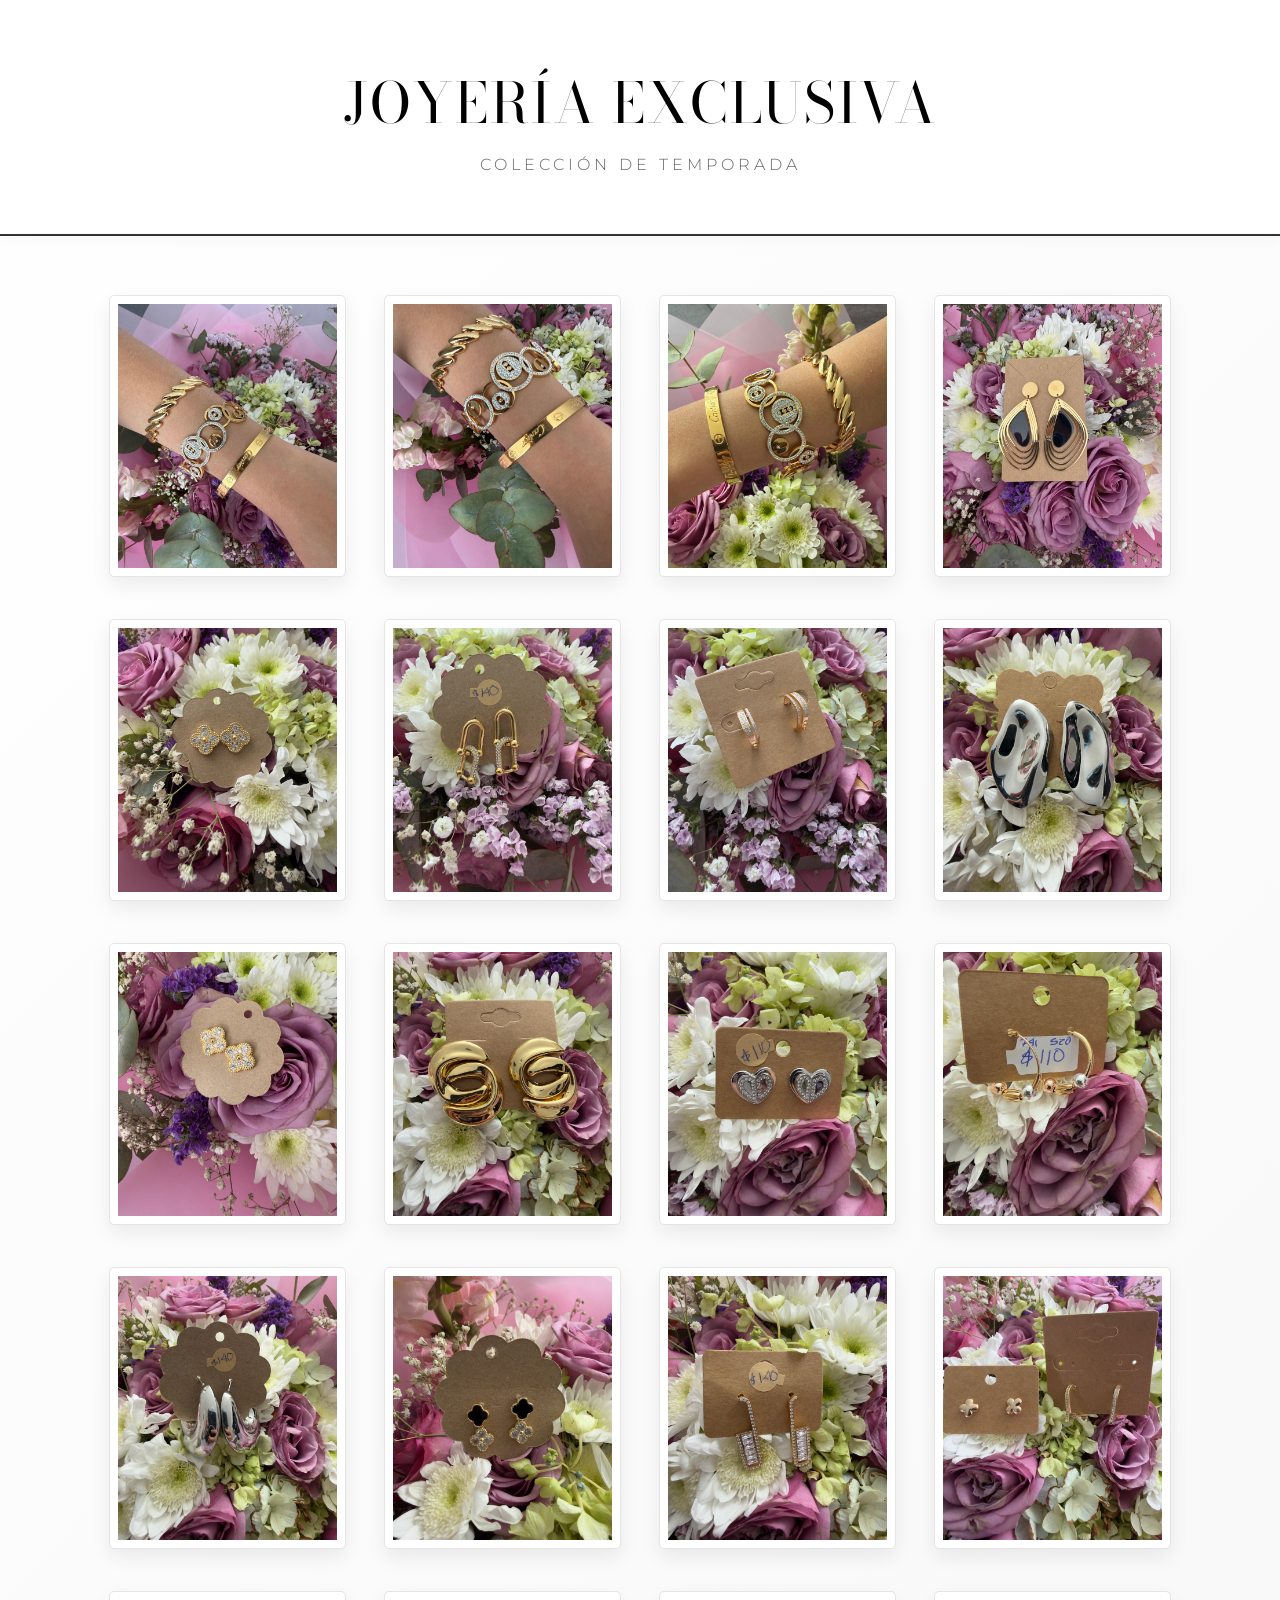
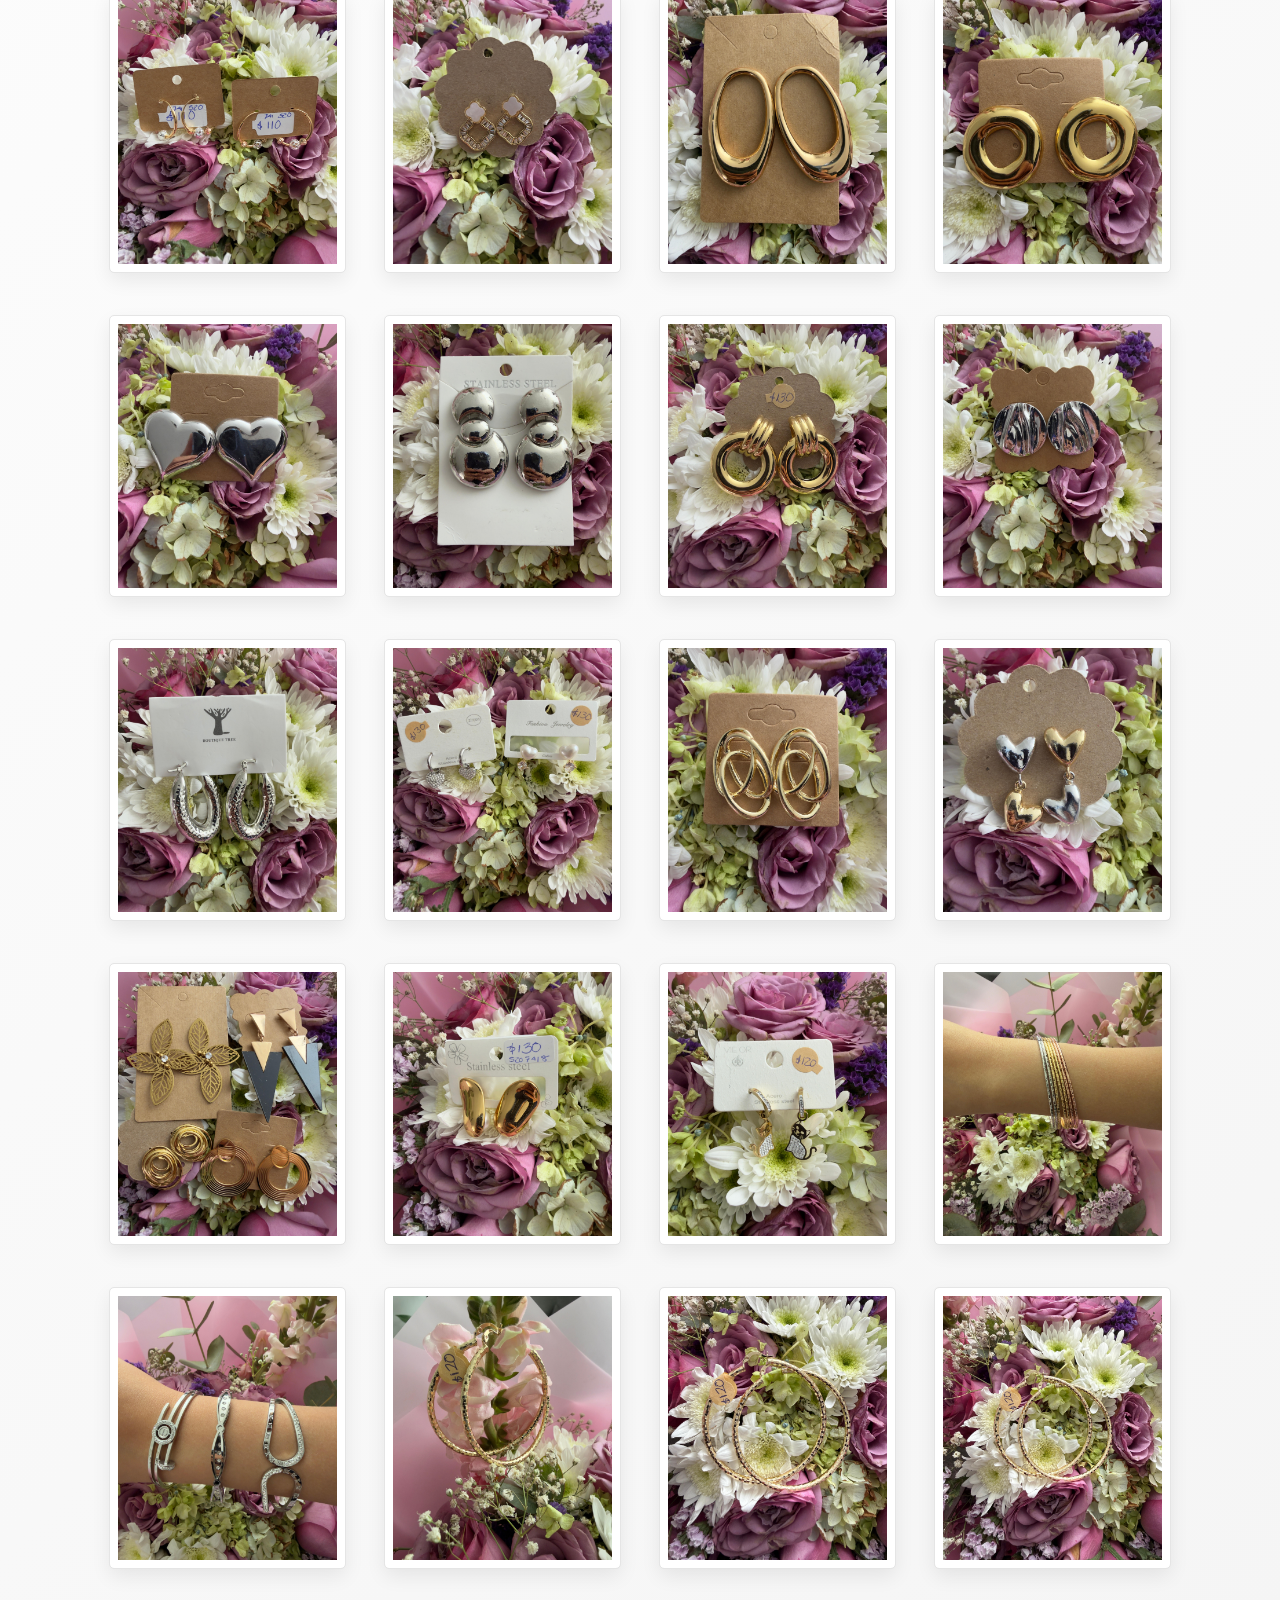
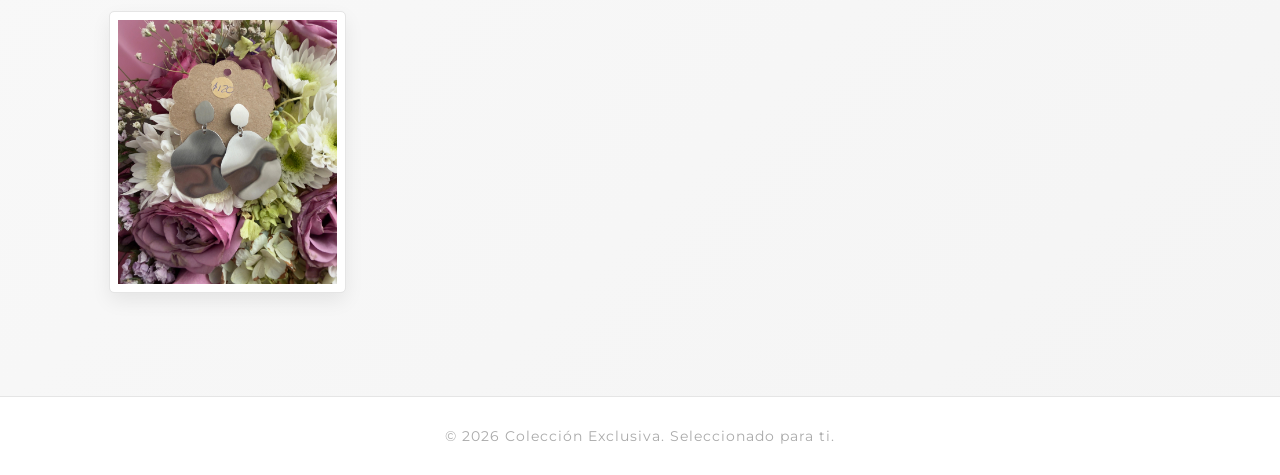
==== index.html @ bb9070b0 "Version 1" ====
<!DOCTYPE html>
<html lang="es">
<head>
    <meta charset="UTF-8">
    <meta name="viewport" content="width=device-width, initial-scale=1.0">
    <title>Catálogo Exclusivo de Joyas</title>
    
    <link rel="preconnect" href="https://fonts.googleapis.com">
    <link rel="preconnect" href="https://fonts.gstatic.com" crossorigin>
    <link href="https://fonts.googleapis.com/css2?family=Bodoni+Moda:ital,opsz,wght@0,6..96,400;0,6..96,700;1,6..96,400&family=Montserrat:wght@300;400;600&display=swap" rel="stylesheet">
    
    <link rel="stylesheet" href="assets/css/style.css">
</head>
<body>
    <header class="encabezado-lujo">
        <h1>Joyería Exclusiva</h1>
        <p>Colección de Temporada</p>
    </header>
    
    <main>
        <div class="galeria" id="contenedor-galeria"></div>
    </main>

    <footer class="pie-pagina">
        <p>© 2026 Colección Exclusiva. Seleccionado para ti.</p>
    </footer>

    <div id="carrito-flotante" class="oculto">
        <p><strong id="contador-carrito">0</strong> Joyas seleccionadas</p>
        <button id="btn-whatsapp">Cotizar por WhatsApp</button>
    </div>

    <script src="assets/js/script.js"></script>
</body>
</html>
---- assets/css/style.css ----
/* --- RESETEO BÁSICO --- */
* {
    margin: 0;
    padding: 0;
    box-sizing: border-box;
}

body {
    font-family: 'Montserrat', sans-serif;
    background: linear-gradient(135deg, #ffffff 0%, #f4f4f4 100%);
    color: #333333;
    min-height: 100vh;
}

/* --- DISEÑO DEL ENCABEZADO (Estilo Tiffany) --- */
.encabezado-lujo {
    text-align: center;
    padding: 60px 20px;
    background-color: #ffffff;
    box-shadow: 0 4px 15px rgba(0, 0, 0, 0.03);
    border-bottom: 2px solid #333333; /* Línea negra para más elegancia */
}

.encabezado-lujo h1 {
    font-family: 'Bodoni Moda', serif; /* LA NUEVA FUENTE */
    font-size: 3.5em; /* Un poco más grande */
    font-weight: 400;
    letter-spacing: 2px;
    color: #000000; /* Negro profundo como las marcas de lujo */
    text-transform: uppercase;
    margin-bottom: 10px;
}

.encabezado-lujo p {
    font-family: 'Montserrat', sans-serif;
    color: #666666;
    font-size: 1em;
    letter-spacing: 4px;
    text-transform: uppercase;
    font-weight: 300;
}

/* --- DISEÑO DE LA GALERÍA --- */
.galeria {
    display: grid;
    grid-template-columns: repeat(auto-fit, minmax(220px, 1fr));
    gap: 40px;
    padding: 60px 20px;
    max-width: 1100px;
    margin: 0 auto;
}

/* NUEVO: Contenedor individual para cada joya */
.contenedor-joya {
    position: relative; /* Importante para que el letrero se quede dentro de la foto */
}

.foto-joya {
    width: 100%;
    height: 280px;
    object-fit: cover;
    border-radius: 4px;
    border: 8px solid #ffffff; 
    box-shadow: 0 8px 20px rgba(0, 0, 0, 0.08); 
    outline: 1px solid #e5e5e5;
    transition: all 0.4s ease;
    cursor: pointer;
}

.foto-joya:hover {
    transform: scale(1.03) translateY(-8px);
    box-shadow: 0 15px 30px rgba(212, 175, 55, 0.3);
    outline-color: #D4AF37;
}

/* --- DISEÑO DEL CARRITO --- */
.foto-joya.seleccionada {
    border-color: #D4AF37;
    box-shadow: 0 0 20px rgba(212, 175, 55, 0.6);
    transform: scale(0.95);
    opacity: 0.9;
    outline: 2px solid #D4AF37;
}

/* --- NUEVO: DISEÑO DE JOYA VENDIDA --- */
.foto-joya.agotada {
    filter: grayscale(100%); /* Pone la foto en blanco y negro */
    opacity: 0.6;
    cursor: not-allowed; /* Cambia la manita por un símbolo de bloqueo */
}

/* Evita que haga la animación al pasar el ratón si está vendida */
.foto-joya.agotada:hover {
    transform: none;
    box-shadow: 0 8px 20px rgba(0, 0, 0, 0.08);
    outline-color: #e5e5e5;
}

.letrero-vendida {
    position: absolute;
    top: 50%;
    left: 50%;
    transform: translate(-50%, -50%);
    background-color: rgba(0, 0, 0, 0.8);
    color: #ffffff;
    padding: 10px 20px;
    font-family: 'Montserrat', sans-serif;
    font-weight: 600;
    letter-spacing: 3px;
    font-size: 1.2em;
    border-radius: 4px;
    pointer-events: none; /* Para que los clics pasen a través del letrero */
}

/* --- DEMÁS ESTILOS (Footer y Botón Flotante) --- */
.pie-pagina {
    text-align: center;
    padding: 30px 20px;
    margin-top: 40px;
    background-color: #ffffff;
    border-top: 1px solid #e5e5e5;
}

.pie-pagina p { color: #aaaaaa; font-size: 0.9em; letter-spacing: 1px; }

#carrito-flotante {
    position: fixed; bottom: 30px; right: 30px;
    background-color: #ffffff; border: 2px solid #D4AF37;
    padding: 15px 25px; border-radius: 50px;
    box-shadow: 0 10px 30px rgba(0,0,0,0.15);
    display: flex; align-items: center; gap: 20px;
    transition: all 0.4s ease; z-index: 1000;
}

#carrito-flotante.oculto {
    transform: translateY(150px); opacity: 0; pointer-events: none;
}

#btn-whatsapp {
    background-color: #25D366; color: white; border: none;
    padding: 12px 24px; border-radius: 30px; font-size: 1em;
    font-weight: 600; font-family: 'Montserrat', sans-serif;
    cursor: pointer; transition: background-color 0.3s ease;
}

#btn-whatsapp:hover { background-color: #128C7E; }
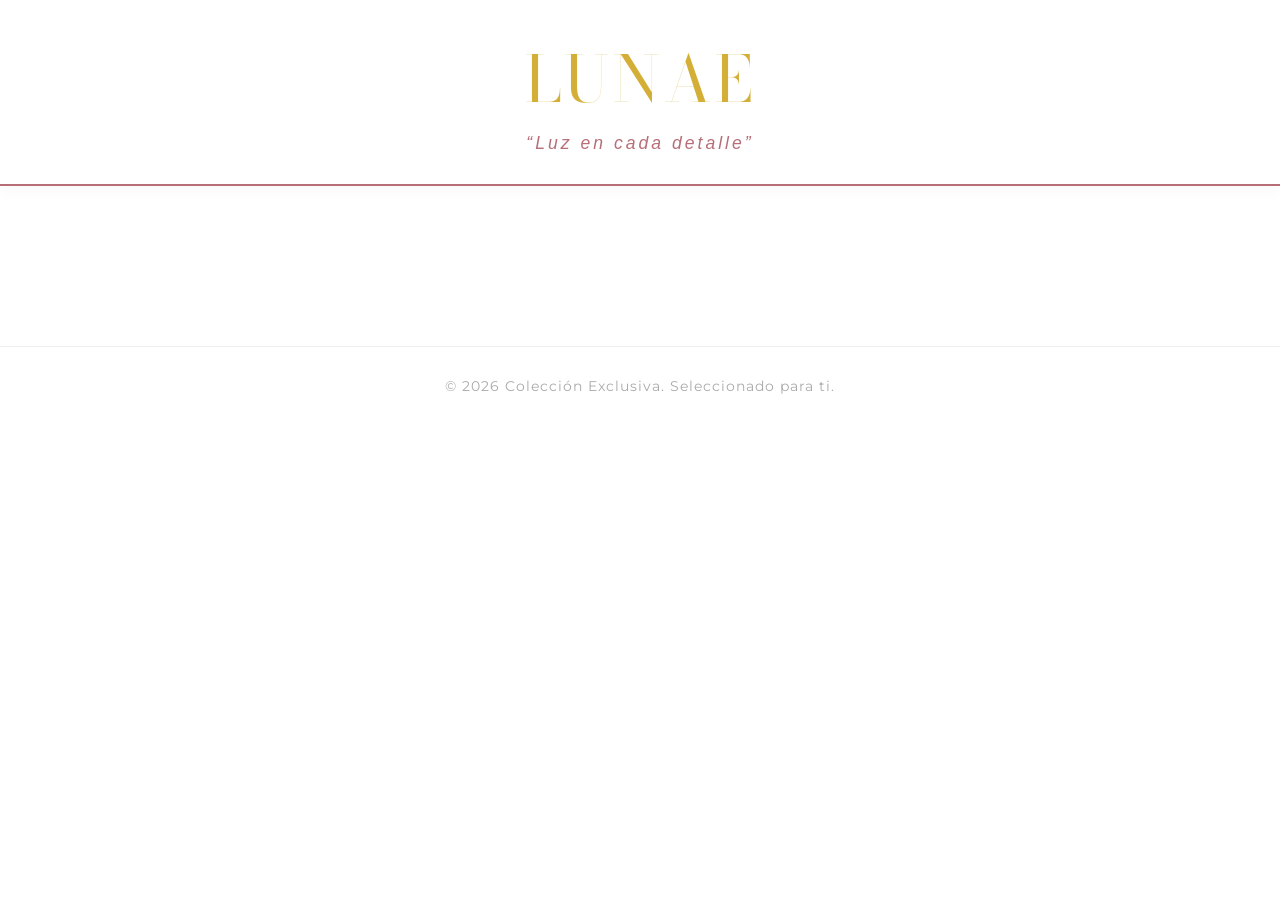
==== commit 277c2d0f: "Version 3" ====
--- a/index.html
+++ b/index.html
@@ -13,8 +13,8 @@
 </head>
 <body>
     <header class="encabezado-lujo">
-        <h1>Joyería Exclusiva</h1>
-        <p>Colección de Temporada</p>
+        <h1>Lunae</h1>
+        <p>“Luz en cada detalle”</p>
     </header>
     
     <main>
--- a/assets/css/style.css
+++ b/assets/css/style.css
@@ -7,37 +7,38 @@
 
 body {
     font-family: 'Montserrat', sans-serif;
-    background: linear-gradient(135deg, #ffffff 0%, #f4f4f4 100%);
-    color: #333333;
+    background-color: #ffffff; /* Fondo Blanco Limpio */
+    color: #333333; /* Texto oscuro para que se lea bien */
     min-height: 100vh;
 }
 
-/* --- DISEÑO DEL ENCABEZADO (Estilo Tiffany) --- */
+/* --- DISEÑO DEL ENCABEZADO --- */
 .encabezado-lujo {
     text-align: center;
-    padding: 60px 20px;
-    background-color: #ffffff;
-    box-shadow: 0 4px 15px rgba(0, 0, 0, 0.03);
-    border-bottom: 2px solid #333333; /* Línea negra para más elegancia */
+    /* Reduje el padding de 60px a 30px para que la línea suba y quede pegada */
+    padding: 30px 20px; 
+    background-color: #ffffff; 
+    box-shadow: 0 4px 15px rgba(0, 0, 0, 0.03); /* Sombra muy sutil */
+    border-bottom: 2px solid #B76E79; /* Línea Rosa Gold */
 }
 
 .encabezado-lujo h1 {
-    font-family: 'Bodoni Moda', serif; /* LA NUEVA FUENTE */
-    font-size: 3.5em; /* Un poco más grande */
+    font-family: 'Bodoni Moda', serif;
+    font-size: 4em; /* Letra un poco más grande */
     font-weight: 400;
-    letter-spacing: 2px;
-    color: #000000; /* Negro profundo como las marcas de lujo */
+    letter-spacing: 4px;
+    color: #D4AF37; /* Título Dorado */
     text-transform: uppercase;
-    margin-bottom: 10px;
+    margin-bottom: 5px; /* Más pegado al subtítulo */
 }
 
 .encabezado-lujo p {
     font-family: 'Montserrat', sans-serif;
-    color: #666666;
-    font-size: 1em;
-    letter-spacing: 4px;
-    text-transform: uppercase;
-    font-weight: 300;
+    color: #B76E79; /* Subtítulo Rosa Gold */
+    font-size: 1.1em;
+    letter-spacing: 3px;
+    font-weight: 400;
+    font-style: italic; /* Le da un toque muy elegante a las comillas */
 }
 
 /* --- DISEÑO DE LA GALERÍA --- */
@@ -50,9 +51,8 @@
     margin: 0 auto;
 }
 
-/* NUEVO: Contenedor individual para cada joya */
 .contenedor-joya {
-    position: relative; /* Importante para que el letrero se quede dentro de la foto */
+    position: relative;
 }
 
 .foto-joya {
@@ -60,40 +60,40 @@
     height: 280px;
     object-fit: cover;
     border-radius: 4px;
-    border: 8px solid #ffffff; 
+    border: 1px solid #eeeeee; /* Borde gris muy clarito */
     box-shadow: 0 8px 20px rgba(0, 0, 0, 0.08); 
-    outline: 1px solid #e5e5e5;
     transition: all 0.4s ease;
     cursor: pointer;
 }
 
+/* Efecto al pasar el cursor */
 .foto-joya:hover {
     transform: scale(1.03) translateY(-8px);
-    box-shadow: 0 15px 30px rgba(212, 175, 55, 0.3);
-    outline-color: #D4AF37;
+    box-shadow: 0 15px 30px rgba(183, 110, 121, 0.25); /* Sombra Rosa Gold */
+    border-color: #B76E79;
 }
 
-/* --- DISEÑO DEL CARRITO --- */
+/* --- DISEÑO DE JOYA SELECCIONADA (CARRITO) --- */
 .foto-joya.seleccionada {
-    border-color: #D4AF37;
-    box-shadow: 0 0 20px rgba(212, 175, 55, 0.6);
+    border-color: #D4AF37; 
+    box-shadow: 0 0 20px rgba(212, 175, 55, 0.4);
     transform: scale(0.95);
     opacity: 0.9;
     outline: 2px solid #D4AF37;
 }
 
-/* --- NUEVO: DISEÑO DE JOYA VENDIDA --- */
+/* --- DISEÑO DE JOYA VENDIDA --- */
 .foto-joya.agotada {
-    filter: grayscale(100%); /* Pone la foto en blanco y negro */
+    filter: grayscale(100%) brightness(90%); 
     opacity: 0.6;
-    cursor: not-allowed; /* Cambia la manita por un símbolo de bloqueo */
+    cursor: not-allowed;
+    border-color: #dddddd;
 }
 
-/* Evita que haga la animación al pasar el ratón si está vendida */
 .foto-joya.agotada:hover {
     transform: none;
-    box-shadow: 0 8px 20px rgba(0, 0, 0, 0.08);
-    outline-color: #e5e5e5;
+    box-shadow: none;
+    border-color: #dddddd;
 }
 
 .letrero-vendida {
@@ -101,46 +101,54 @@
     top: 50%;
     left: 50%;
     transform: translate(-50%, -50%);
-    background-color: rgba(0, 0, 0, 0.8);
-    color: #ffffff;
+    background-color: rgba(212, 175, 55, 0.95); /* Dorado */
+    color: #ffffff; /* Letras blancas */
     padding: 10px 20px;
     font-family: 'Montserrat', sans-serif;
-    font-weight: 600;
+    font-weight: 700;
     letter-spacing: 3px;
     font-size: 1.2em;
-    border-radius: 4px;
-    pointer-events: none; /* Para que los clics pasen a través del letrero */
+    border-radius: 2px;
+    pointer-events: none;
 }
 
-/* --- DEMÁS ESTILOS (Footer y Botón Flotante) --- */
+/* --- DISEÑO DEL PIE DE PÁGINA --- */
 .pie-pagina {
     text-align: center;
     padding: 30px 20px;
     margin-top: 40px;
     background-color: #ffffff;
-    border-top: 1px solid #e5e5e5;
+    border-top: 1px solid #eeeeee;
 }
 
 .pie-pagina p { color: #aaaaaa; font-size: 0.9em; letter-spacing: 1px; }
 
+/* --- DISEÑO DEL CARRITO FLOTANTE --- */
 #carrito-flotante {
     position: fixed; bottom: 30px; right: 30px;
-    background-color: #ffffff; border: 2px solid #D4AF37;
+    background-color: #ffffff; 
+    border: 2px solid #D4AF37; 
     padding: 15px 25px; border-radius: 50px;
-    box-shadow: 0 10px 30px rgba(0,0,0,0.15);
+    box-shadow: 0 10px 30px rgba(0,0,0,0.1);
     display: flex; align-items: center; gap: 20px;
     transition: all 0.4s ease; z-index: 1000;
 }
+
+#carrito-flotante p { color: #333333; }
 
 #carrito-flotante.oculto {
     transform: translateY(150px); opacity: 0; pointer-events: none;
 }
 
 #btn-whatsapp {
-    background-color: #25D366; color: white; border: none;
+    background-color: #B76E79; /* Rosa Gold */
+    color: #ffffff; /* Letras blancas */
+    border: none;
     padding: 12px 24px; border-radius: 30px; font-size: 1em;
-    font-weight: 600; font-family: 'Montserrat', sans-serif;
+    font-weight: 700; font-family: 'Montserrat', sans-serif;
     cursor: pointer; transition: background-color 0.3s ease;
 }
 
-#btn-whatsapp:hover { background-color: #128C7E; }+#btn-whatsapp:hover { 
+    background-color: #D4AF37; /* Dorado al pasar el mouse */
+}
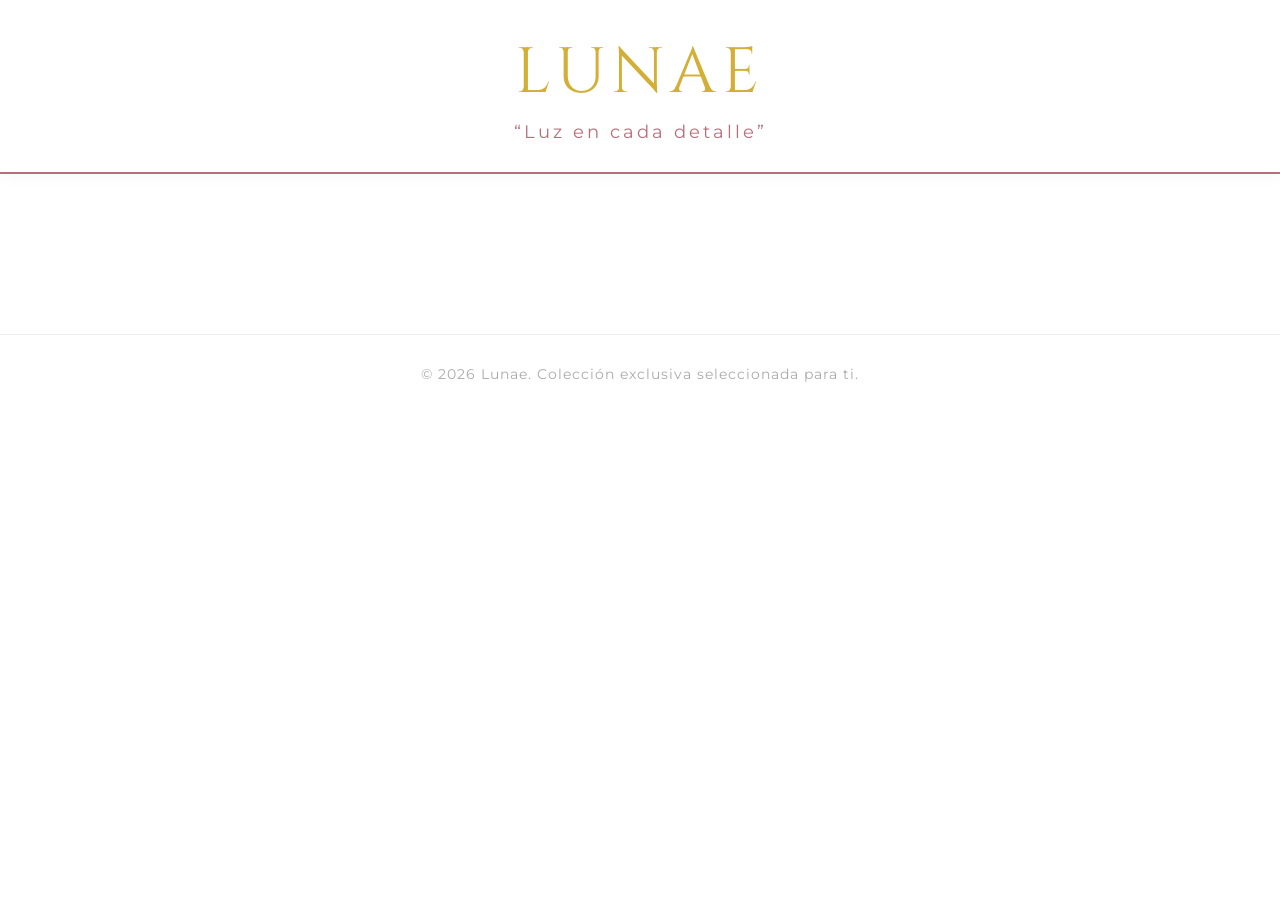
==== commit 58e6263f: "Version 4" ====
--- a/index.html
+++ b/index.html
@@ -3,26 +3,30 @@
 <head>
     <meta charset="UTF-8">
     <meta name="viewport" content="width=device-width, initial-scale=1.0">
-    <title>Catálogo Exclusivo de Joyas</title>
+    <title>Lunae - Luz en cada detalle</title>
+    
+    <link rel="icon" type="image/x-icon" href="favicon.ico">
     
     <link rel="preconnect" href="https://fonts.googleapis.com">
     <link rel="preconnect" href="https://fonts.gstatic.com" crossorigin>
-    <link href="https://fonts.googleapis.com/css2?family=Bodoni+Moda:ital,opsz,wght@0,6..96,400;0,6..96,700;1,6..96,400&family=Montserrat:wght@300;400;600&display=swap" rel="stylesheet">
+    <link href="https://fonts.googleapis.com/css2?family=Cinzel:wght@400;600&family=Cormorant+Garamond:wght@400;600&family=Playfair+Display:wght@400;700&family=Montserrat:ital,wght@0,300;0,400;0,600;0,700;1,300&display=swap" rel="stylesheet">
     
     <link rel="stylesheet" href="assets/css/style.css">
 </head>
 <body>
+    
     <header class="encabezado-lujo">
         <h1>Lunae</h1>
         <p>“Luz en cada detalle”</p>
     </header>
     
     <main>
-        <div class="galeria" id="contenedor-galeria"></div>
+        <div class="galeria" id="contenedor-galeria">
+            </div>
     </main>
 
     <footer class="pie-pagina">
-        <p>© 2026 Colección Exclusiva. Seleccionado para ti.</p>
+        <p>© 2026 Lunae. Colección exclusiva seleccionada para ti.</p>
     </footer>
 
     <div id="carrito-flotante" class="oculto">
--- a/assets/css/style.css
+++ b/assets/css/style.css
@@ -7,75 +7,94 @@
 
 body {
     font-family: 'Montserrat', sans-serif;
-    background-color: #ffffff; /* Fondo Blanco Limpio */
-    color: #333333; /* Texto oscuro para que se lea bien */
+    background-color: #ffffff;
+    color: #333333;
     min-height: 100vh;
 }
 
-/* --- DISEÑO DEL ENCABEZADO --- */
+/* --- DISEÑO DEL ENCABEZADO RESPONSIVO --- */
 .encabezado-lujo {
     text-align: center;
-    /* Reduje el padding de 60px a 30px para que la línea suba y quede pegada */
-    padding: 30px 20px; 
-    background-color: #ffffff; 
-    box-shadow: 0 4px 15px rgba(0, 0, 0, 0.03); /* Sombra muy sutil */
-    border-bottom: 2px solid #B76E79; /* Línea Rosa Gold */
+    padding: 30px 20px;
+    background-color: #ffffff;
+    box-shadow: 0 4px 15px rgba(0, 0, 0, 0.03);
+    border-bottom: 2px solid #B76E79; /* Rosa Gold */
 }
 
 .encabezado-lujo h1 {
-    font-family: 'Bodoni Moda', serif;
-    font-size: 4em; /* Letra un poco más grande */
+    font-family: 'Cinzel', serif; /* Cinzel para el título Lunae */
+    font-size: 3em; /* Ajustado para responsividad */
     font-weight: 400;
     letter-spacing: 4px;
     color: #D4AF37; /* Título Dorado */
     text-transform: uppercase;
-    margin-bottom: 5px; /* Más pegado al subtítulo */
+    margin-bottom: 5px;
 }
 
 .encabezado-lujo p {
     font-family: 'Montserrat', sans-serif;
     color: #B76E79; /* Subtítulo Rosa Gold */
-    font-size: 1.1em;
-    letter-spacing: 3px;
+    font-size: 1em;
+    letter-spacing: 2px;
     font-weight: 400;
-    font-style: italic; /* Le da un toque muy elegante a las comillas */
-}
-
-/* --- DISEÑO DE LA GALERÍA --- */
+}
+
+/* MEDIA QUERY: Títulos más grandes en pantallas grandes */
+@media (min-width: 768px) {
+    .encabezado-lujo h1 { font-size: 4em; letter-spacing: 6px; }
+    .encabezado-lujo p { font-size: 1.1em; letter-spacing: 3px; }
+}
+
+/* --- DISEÑO DE LA GALERÍA RESPONSIVA --- */
 .galeria {
     display: grid;
-    grid-template-columns: repeat(auto-fit, minmax(220px, 1fr));
-    gap: 40px;
-    padding: 60px 20px;
+    /* Ajuste responsivo: columnas automáticas, min 150px en móvil, max 1fr */
+    grid-template-columns: repeat(auto-fit, minmax(150px, 1fr));
+    gap: 20px; /* Menos espacio en móvil */
+    padding: 30px 20px;
     max-width: 1100px;
     margin: 0 auto;
 }
 
+/* MEDIA QUERY: Más espacio y columnas más grandes en escritorio */
+@media (min-width: 768px) {
+    .galeria {
+        grid-template-columns: repeat(auto-fit, minmax(220px, 1fr));
+        gap: 40px;
+        padding: 60px 20px;
+    }
+}
+
 .contenedor-joya {
     position: relative;
 }
 
 .foto-joya {
     width: 100%;
-    height: 280px;
+    height: 200px; /* Altura más baja para móvil */
     object-fit: cover;
     border-radius: 4px;
-    border: 1px solid #eeeeee; /* Borde gris muy clarito */
-    box-shadow: 0 8px 20px rgba(0, 0, 0, 0.08); 
+    border: 1px solid #eeeeee;
+    box-shadow: 0 8px 20px rgba(0, 0, 0, 0.08);
     transition: all 0.4s ease;
     cursor: pointer;
 }
 
-/* Efecto al pasar el cursor */
+/* MEDIA QUERY: Altura más alta en escritorio */
+@media (min-width: 768px) {
+    .foto-joya { height: 280px; }
+}
+
+/* Efecto al pasar el cursor (hover) */
 .foto-joya:hover {
     transform: scale(1.03) translateY(-8px);
-    box-shadow: 0 15px 30px rgba(183, 110, 121, 0.25); /* Sombra Rosa Gold */
+    box-shadow: 0 15px 30px rgba(183, 110, 121, 0.25);
     border-color: #B76E79;
 }
 
 /* --- DISEÑO DE JOYA SELECCIONADA (CARRITO) --- */
 .foto-joya.seleccionada {
-    border-color: #D4AF37; 
+    border-color: #D4AF37;
     box-shadow: 0 0 20px rgba(212, 175, 55, 0.4);
     transform: scale(0.95);
     opacity: 0.9;
@@ -84,7 +103,7 @@
 
 /* --- DISEÑO DE JOYA VENDIDA --- */
 .foto-joya.agotada {
-    filter: grayscale(100%) brightness(90%); 
+    filter: grayscale(100%) brightness(90%);
     opacity: 0.6;
     cursor: not-allowed;
     border-color: #dddddd;
@@ -101,15 +120,21 @@
     top: 50%;
     left: 50%;
     transform: translate(-50%, -50%);
-    background-color: rgba(212, 175, 55, 0.95); /* Dorado */
-    color: #ffffff; /* Letras blancas */
-    padding: 10px 20px;
+    background-color: rgba(212, 175, 55, 0.95);
+    color: #ffffff;
+    padding: 8px 16px;
     font-family: 'Montserrat', sans-serif;
     font-weight: 700;
-    letter-spacing: 3px;
-    font-size: 1.2em;
+    letter-spacing: 2px;
+    font-size: 1em;
     border-radius: 2px;
     pointer-events: none;
+    white-space: nowrap; /* Evita que el texto se parta en móvil */
+}
+
+/* MEDIA QUERY: Texto más grande en escritorio */
+@media (min-width: 768px) {
+    .letrero-vendida { font-size: 1.2em; letter-spacing: 3px; padding: 10px 20px; }
 }
 
 /* --- DISEÑO DEL PIE DE PÁGINA --- */
@@ -123,18 +148,35 @@
 
 .pie-pagina p { color: #aaaaaa; font-size: 0.9em; letter-spacing: 1px; }
 
-/* --- DISEÑO DEL CARRITO FLOTANTE --- */
+/* --- DISEÑO DEL CARRITO FLOTANTE RESPONSIVO --- */
 #carrito-flotante {
-    position: fixed; bottom: 30px; right: 30px;
-    background-color: #ffffff; 
-    border: 2px solid #D4AF37; 
-    padding: 15px 25px; border-radius: 50px;
+    position: fixed;
+    bottom: 20px; /* Más cerca del borde en móvil */
+    right: 20px;
+    background-color: #ffffff;
+    border: 2px solid #D4AF37;
+    padding: 10px 20px; /* Más compacto en móvil */
+    border-radius: 50px;
     box-shadow: 0 10px 30px rgba(0,0,0,0.1);
-    display: flex; align-items: center; gap: 20px;
-    transition: all 0.4s ease; z-index: 1000;
-}
-
-#carrito-flotante p { color: #333333; }
+    display: flex;
+    align-items: center;
+    gap: 15px;
+    transition: all 0.4s ease;
+    z-index: 1000;
+    max-width: 90%; /* Evita que se salga en pantallas pequeñas */
+}
+
+/* MEDIA QUERY: Más espacio y posición en escritorio */
+@media (min-width: 768px) {
+    #carrito-flotante { bottom: 30px; right: 30px; padding: 15px 25px; gap: 20px; }
+}
+
+#carrito-flotante p { color: #333333; font-size: 0.9em; }
+
+/* MEDIA QUERY: Texto normal en escritorio */
+@media (min-width: 768px) {
+    #carrito-flotante p { font-size: 1em; }
+}
 
 #carrito-flotante.oculto {
     transform: translateY(150px); opacity: 0; pointer-events: none;
@@ -142,13 +184,23 @@
 
 #btn-whatsapp {
     background-color: #B76E79; /* Rosa Gold */
-    color: #ffffff; /* Letras blancas */
+    color: #ffffff;
     border: none;
-    padding: 12px 24px; border-radius: 30px; font-size: 1em;
-    font-weight: 700; font-family: 'Montserrat', sans-serif;
-    cursor: pointer; transition: background-color 0.3s ease;
-}
-
-#btn-whatsapp:hover { 
+    padding: 10px 20px; /* Más compacto en móvil */
+    border-radius: 30px;
+    font-size: 0.9em;
+    font-weight: 700;
+    font-family: 'Montserrat', sans-serif;
+    cursor: pointer;
+    transition: background-color 0.3s ease;
+    white-space: nowrap;
+}
+
+/* MEDIA QUERY: Botón normal en escritorio */
+@media (min-width: 768px) {
+    #btn-whatsapp { padding: 12px 24px; font-size: 1em; }
+}
+
+#btn-whatsapp:hover {
     background-color: #D4AF37; /* Dorado al pasar el mouse */
 }
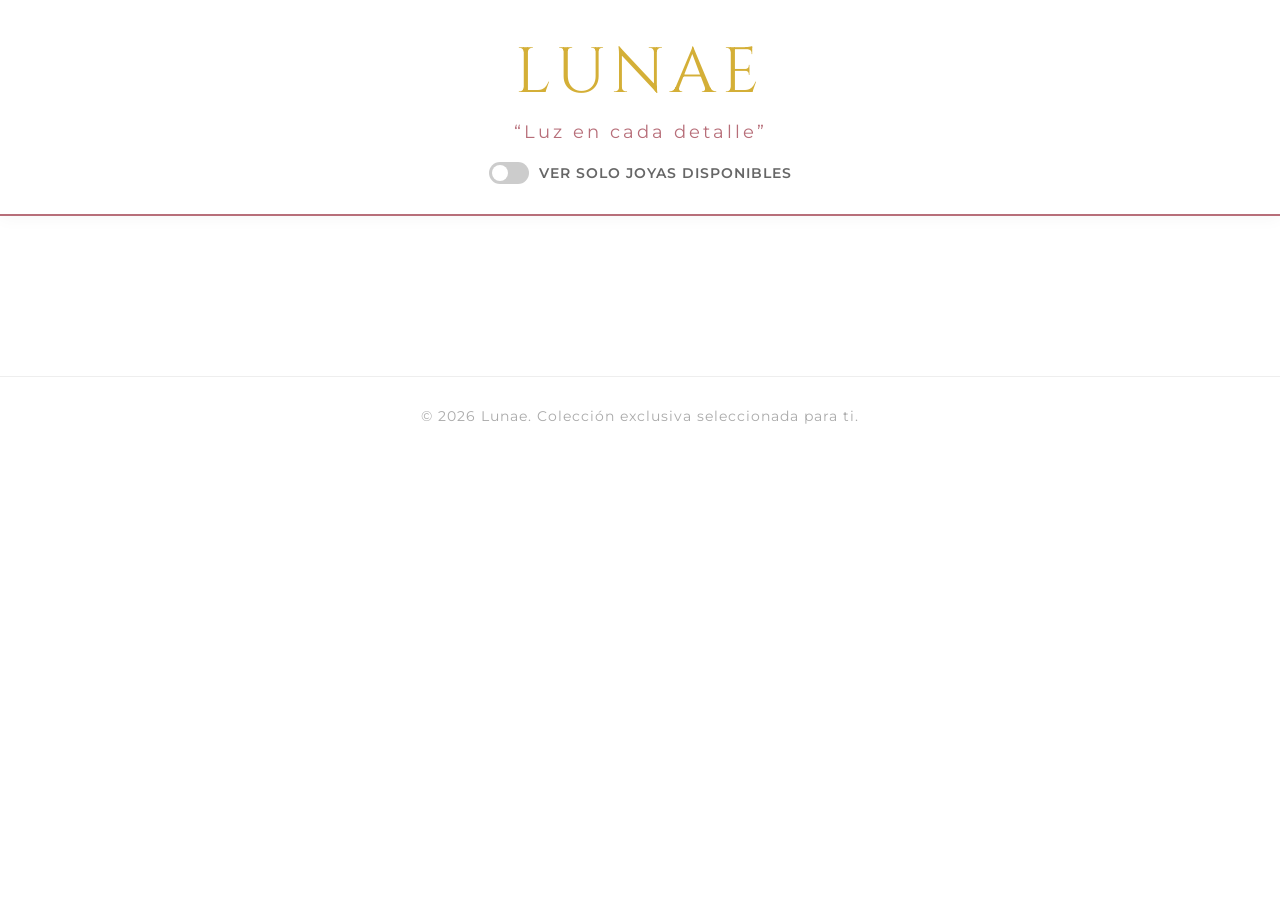
==== commit 4afcacda: "Version 8" ====
--- a/index.html
+++ b/index.html
@@ -5,12 +5,17 @@
     <meta name="viewport" content="width=device-width, initial-scale=1.0">
     <title>Lunae - Luz en cada detalle</title>
     
-    <link rel="icon" type="image/x-icon" href="favicon.ico">
+    <link rel="icon" type="image/png" href="fiveicon.png">
+    
+    <meta property="og:title" content="Lunae - Joyería Exclusiva">
+    <meta property="og:description" content="Luz en cada detalle. Descubre nuestra nueva colección.">
+    <meta property="og:image" content="https://joyas.andresjcr.com/fiveicon.png">
+    <meta property="og:url" content="https://joyas.andresjcr.com/">
+    <meta property="og:type" content="website">
     
     <link rel="preconnect" href="https://fonts.googleapis.com">
     <link rel="preconnect" href="https://fonts.gstatic.com" crossorigin>
-    <link href="https://fonts.googleapis.com/css2?family=Cinzel:wght@400;600&family=Cormorant+Garamond:wght@400;600&family=Playfair+Display:wght@400;700&family=Montserrat:ital,wght@0,300;0,400;0,600;0,700;1,300&display=swap" rel="stylesheet">
-    
+    <link href="https://fonts.googleapis.com/css2?family=Cinzel:wght@400;600&family=Montserrat:ital,wght@0,300;0,400;0,600;0,700;1,300&display=swap" rel="stylesheet">
     <link rel="stylesheet" href="assets/css/style.css">
 </head>
 <body>
@@ -18,6 +23,14 @@
     <header class="encabezado-lujo">
         <h1>Lunae</h1>
         <p>“Luz en cada detalle”</p>
+        
+        <div class="controles-galeria">
+            <label class="switch-filtro">
+                <input type="checkbox" id="filtro-disponibles">
+                <span class="slider"></span>
+            </label>
+            <span class="texto-filtro">Ver solo joyas disponibles</span>
+        </div>
     </header>
     
     <main>
@@ -30,10 +43,17 @@
     </footer>
 
     <div id="carrito-flotante" class="oculto">
+        <span id="cerrar-carrito" title="Cancelar selección">✖</span>
         <p><strong id="contador-carrito">0</strong> Joyas seleccionadas</p>
         <button id="btn-whatsapp">Cotizar por WhatsApp</button>
     </div>
 
-    <script src="assets/js/script.js"></script>
+    <div id="visor-lightbox" class="oculto">
+        <span id="cerrar-visor">✖</span>
+        <img id="img-visor" src="" alt="Joya en detalle">
+        <button id="btn-visor-agregar">Seleccionar esta joya</button>
+    </div>
+
+    <script src="assets/js/script.js" charset="UTF-8"></script>
 </body>
 </html>
--- a/assets/css/style.css
+++ b/assets/css/style.css
@@ -1,9 +1,4 @@
-/* --- RESETEO BÁSICO --- */
-* {
-    margin: 0;
-    padding: 0;
-    box-sizing: border-box;
-}
+* { margin: 0; padding: 0; box-sizing: border-box; }
 
 body {
     font-family: 'Montserrat', sans-serif;
@@ -12,51 +7,46 @@
     min-height: 100vh;
 }
 
-/* --- DISEÑO DEL ENCABEZADO RESPONSIVO --- */
 .encabezado-lujo {
     text-align: center;
     padding: 30px 20px;
     background-color: #ffffff;
     box-shadow: 0 4px 15px rgba(0, 0, 0, 0.03);
-    border-bottom: 2px solid #B76E79; /* Rosa Gold */
+    border-bottom: 2px solid #B76E79; 
 }
 
 .encabezado-lujo h1 {
-    font-family: 'Cinzel', serif; /* Cinzel para el título Lunae */
-    font-size: 3em; /* Ajustado para responsividad */
+    font-family: 'Cinzel', serif; 
+    font-size: 3em; 
     font-weight: 400;
     letter-spacing: 4px;
-    color: #D4AF37; /* Título Dorado */
+    color: #D4AF37; 
     text-transform: uppercase;
     margin-bottom: 5px;
 }
 
 .encabezado-lujo p {
     font-family: 'Montserrat', sans-serif;
-    color: #B76E79; /* Subtítulo Rosa Gold */
+    color: #B76E79; 
     font-size: 1em;
     letter-spacing: 2px;
     font-weight: 400;
 }
 
-/* MEDIA QUERY: Títulos más grandes en pantallas grandes */
 @media (min-width: 768px) {
     .encabezado-lujo h1 { font-size: 4em; letter-spacing: 6px; }
     .encabezado-lujo p { font-size: 1.1em; letter-spacing: 3px; }
 }
 
-/* --- DISEÑO DE LA GALERÍA RESPONSIVA --- */
 .galeria {
     display: grid;
-    /* Ajuste responsivo: columnas automáticas, min 150px en móvil, max 1fr */
     grid-template-columns: repeat(auto-fit, minmax(150px, 1fr));
-    gap: 20px; /* Menos espacio en móvil */
+    gap: 20px; 
     padding: 30px 20px;
     max-width: 1100px;
     margin: 0 auto;
 }
 
-/* MEDIA QUERY: Más espacio y columnas más grandes en escritorio */
 @media (min-width: 768px) {
     .galeria {
         grid-template-columns: repeat(auto-fit, minmax(220px, 1fr));
@@ -65,13 +55,11 @@
     }
 }
 
-.contenedor-joya {
-    position: relative;
-}
+.contenedor-joya { position: relative; }
 
 .foto-joya {
     width: 100%;
-    height: 200px; /* Altura más baja para móvil */
+    height: 200px; 
     object-fit: cover;
     border-radius: 4px;
     border: 1px solid #eeeeee;
@@ -80,19 +68,16 @@
     cursor: pointer;
 }
 
-/* MEDIA QUERY: Altura más alta en escritorio */
 @media (min-width: 768px) {
     .foto-joya { height: 280px; }
 }
 
-/* Efecto al pasar el cursor (hover) */
 .foto-joya:hover {
     transform: scale(1.03) translateY(-8px);
     box-shadow: 0 15px 30px rgba(183, 110, 121, 0.25);
     border-color: #B76E79;
 }
 
-/* --- DISEÑO DE JOYA SELECCIONADA (CARRITO) --- */
 .foto-joya.seleccionada {
     border-color: #D4AF37;
     box-shadow: 0 0 20px rgba(212, 175, 55, 0.4);
@@ -101,7 +86,6 @@
     outline: 2px solid #D4AF37;
 }
 
-/* --- DISEÑO DE JOYA VENDIDA --- */
 .foto-joya.agotada {
     filter: grayscale(100%) brightness(90%);
     opacity: 0.6;
@@ -129,15 +113,13 @@
     font-size: 1em;
     border-radius: 2px;
     pointer-events: none;
-    white-space: nowrap; /* Evita que el texto se parta en móvil */
-}
-
-/* MEDIA QUERY: Texto más grande en escritorio */
+    white-space: nowrap; 
+}
+
 @media (min-width: 768px) {
     .letrero-vendida { font-size: 1.2em; letter-spacing: 3px; padding: 10px 20px; }
 }
 
-/* --- DISEÑO DEL PIE DE PÁGINA --- */
 .pie-pagina {
     text-align: center;
     padding: 30px 20px;
@@ -148,14 +130,13 @@
 
 .pie-pagina p { color: #aaaaaa; font-size: 0.9em; letter-spacing: 1px; }
 
-/* --- DISEÑO DEL CARRITO FLOTANTE RESPONSIVO --- */
 #carrito-flotante {
     position: fixed;
-    bottom: 20px; /* Más cerca del borde en móvil */
+    bottom: 20px; 
     right: 20px;
     background-color: #ffffff;
     border: 2px solid #D4AF37;
-    padding: 10px 20px; /* Más compacto en móvil */
+    padding: 10px 20px; 
     border-radius: 50px;
     box-shadow: 0 10px 30px rgba(0,0,0,0.1);
     display: flex;
@@ -163,17 +144,15 @@
     gap: 15px;
     transition: all 0.4s ease;
     z-index: 1000;
-    max-width: 90%; /* Evita que se salga en pantallas pequeñas */
-}
-
-/* MEDIA QUERY: Más espacio y posición en escritorio */
+    max-width: 90%; 
+}
+
 @media (min-width: 768px) {
     #carrito-flotante { bottom: 30px; right: 30px; padding: 15px 25px; gap: 20px; }
 }
 
-#carrito-flotante p { color: #333333; font-size: 0.9em; }
-
-/* MEDIA QUERY: Texto normal en escritorio */
+#carrito-flotante p { color: #333333; font-size: 0.9em; margin: 0; }
+
 @media (min-width: 768px) {
     #carrito-flotante p { font-size: 1em; }
 }
@@ -183,10 +162,10 @@
 }
 
 #btn-whatsapp {
-    background-color: #B76E79; /* Rosa Gold */
+    background-color: #B76E79; 
     color: #ffffff;
     border: none;
-    padding: 10px 20px; /* Más compacto en móvil */
+    padding: 10px 20px; 
     border-radius: 30px;
     font-size: 0.9em;
     font-weight: 700;
@@ -196,11 +175,56 @@
     white-space: nowrap;
 }
 
-/* MEDIA QUERY: Botón normal en escritorio */
 @media (min-width: 768px) {
     #btn-whatsapp { padding: 12px 24px; font-size: 1em; }
 }
 
-#btn-whatsapp:hover {
-    background-color: #D4AF37; /* Dorado al pasar el mouse */
-}+#btn-whatsapp:hover { background-color: #D4AF37; }
+
+/* --- DISEÑO DEL BOTÓN DE CANCELAR (X) --- */
+#cerrar-carrito {
+    cursor: pointer;
+    color: #B76E79; 
+    font-size: 1.2em;
+    font-weight: bold;
+    padding-right: 10px;
+    transition: color 0.3s ease;
+}
+
+#cerrar-carrito:hover {
+    color: #D4AF37; 
+}
+/* --- NUEVO: ANIMACIÓN DE CARGA SUAVE (FADE IN) --- */
+.contenedor-joya { 
+    opacity: 0; 
+    transform: translateY(20px); 
+    transition: opacity 0.6s ease, transform 0.6s ease; 
+}
+.contenedor-joya.visible { 
+    opacity: 1; 
+    transform: translateY(0); 
+}
+
+/* --- NUEVO: DISEÑO DEL FILTRO (SWITCH) --- */
+.controles-galeria { margin-top: 20px; display: flex; justify-content: center; align-items: center; gap: 10px; }
+.texto-filtro { color: #666; font-size: 0.9em; font-weight: 600; text-transform: uppercase; letter-spacing: 1px; }
+
+.switch-filtro { position: relative; display: inline-block; width: 40px; height: 22px; }
+.switch-filtro input { opacity: 0; width: 0; height: 0; }
+.slider { position: absolute; cursor: pointer; top: 0; left: 0; right: 0; bottom: 0; background-color: #ccc; transition: .4s; border-radius: 34px; }
+.slider:before { position: absolute; content: ""; height: 16px; width: 16px; left: 3px; bottom: 3px; background-color: white; transition: .4s; border-radius: 50%; }
+input:checked + .slider { background-color: #D4AF37; }
+input:checked + .slider:before { transform: translateX(18px); }
+
+/* --- NUEVO: VISOR DE IMÁGENES (LIGHTBOX) --- */
+#visor-lightbox { position: fixed; top: 0; left: 0; width: 100%; height: 100%; background-color: rgba(10, 10, 10, 0.95); z-index: 2000; display: flex; flex-direction: column; align-items: center; justify-content: center; opacity: 1; transition: opacity 0.3s; backdrop-filter: blur(5px);}
+#visor-lightbox.oculto { opacity: 0; pointer-events: none; }
+
+#img-visor { max-width: 90%; max-height: 70vh; border-radius: 8px; box-shadow: 0 10px 30px rgba(0,0,0,0.5); object-fit: contain; border: 2px solid #D4AF37;}
+
+#cerrar-visor { position: absolute; top: 20px; right: 30px; color: #fff; font-size: 2em; cursor: pointer; transition: color 0.3s; }
+#cerrar-visor:hover { color: #B76E79; }
+
+#btn-visor-agregar { margin-top: 20px; background-color: #D4AF37; color: #fff; border: none; padding: 15px 30px; border-radius: 30px; font-size: 1.1em; font-weight: bold; cursor: pointer; font-family: 'Montserrat', sans-serif; box-shadow: 0 4px 15px rgba(212, 175, 55, 0.3); transition: 0.3s;}
+#btn-visor-agregar:hover { background-color: #B76E79; transform: scale(1.05); }
+#btn-visor-agregar.ya-agregado { background-color: #666; box-shadow: none; }
